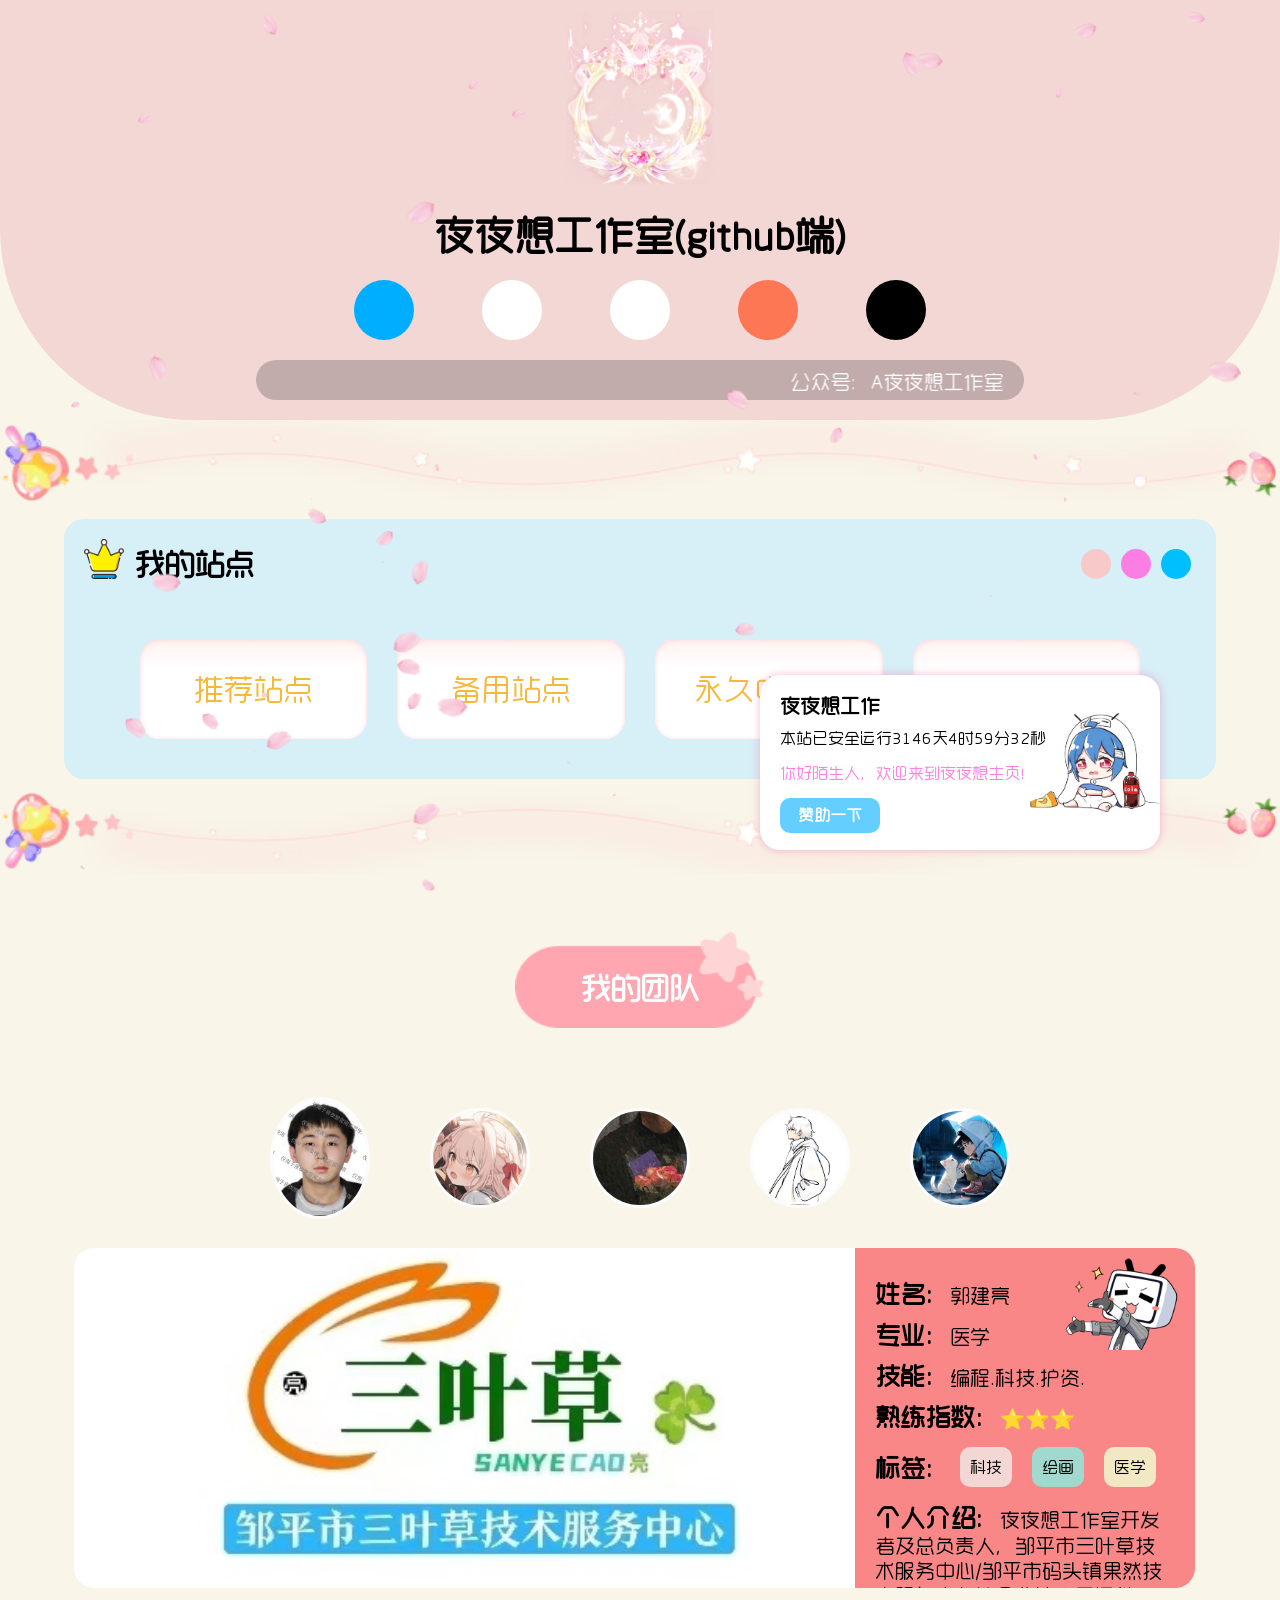
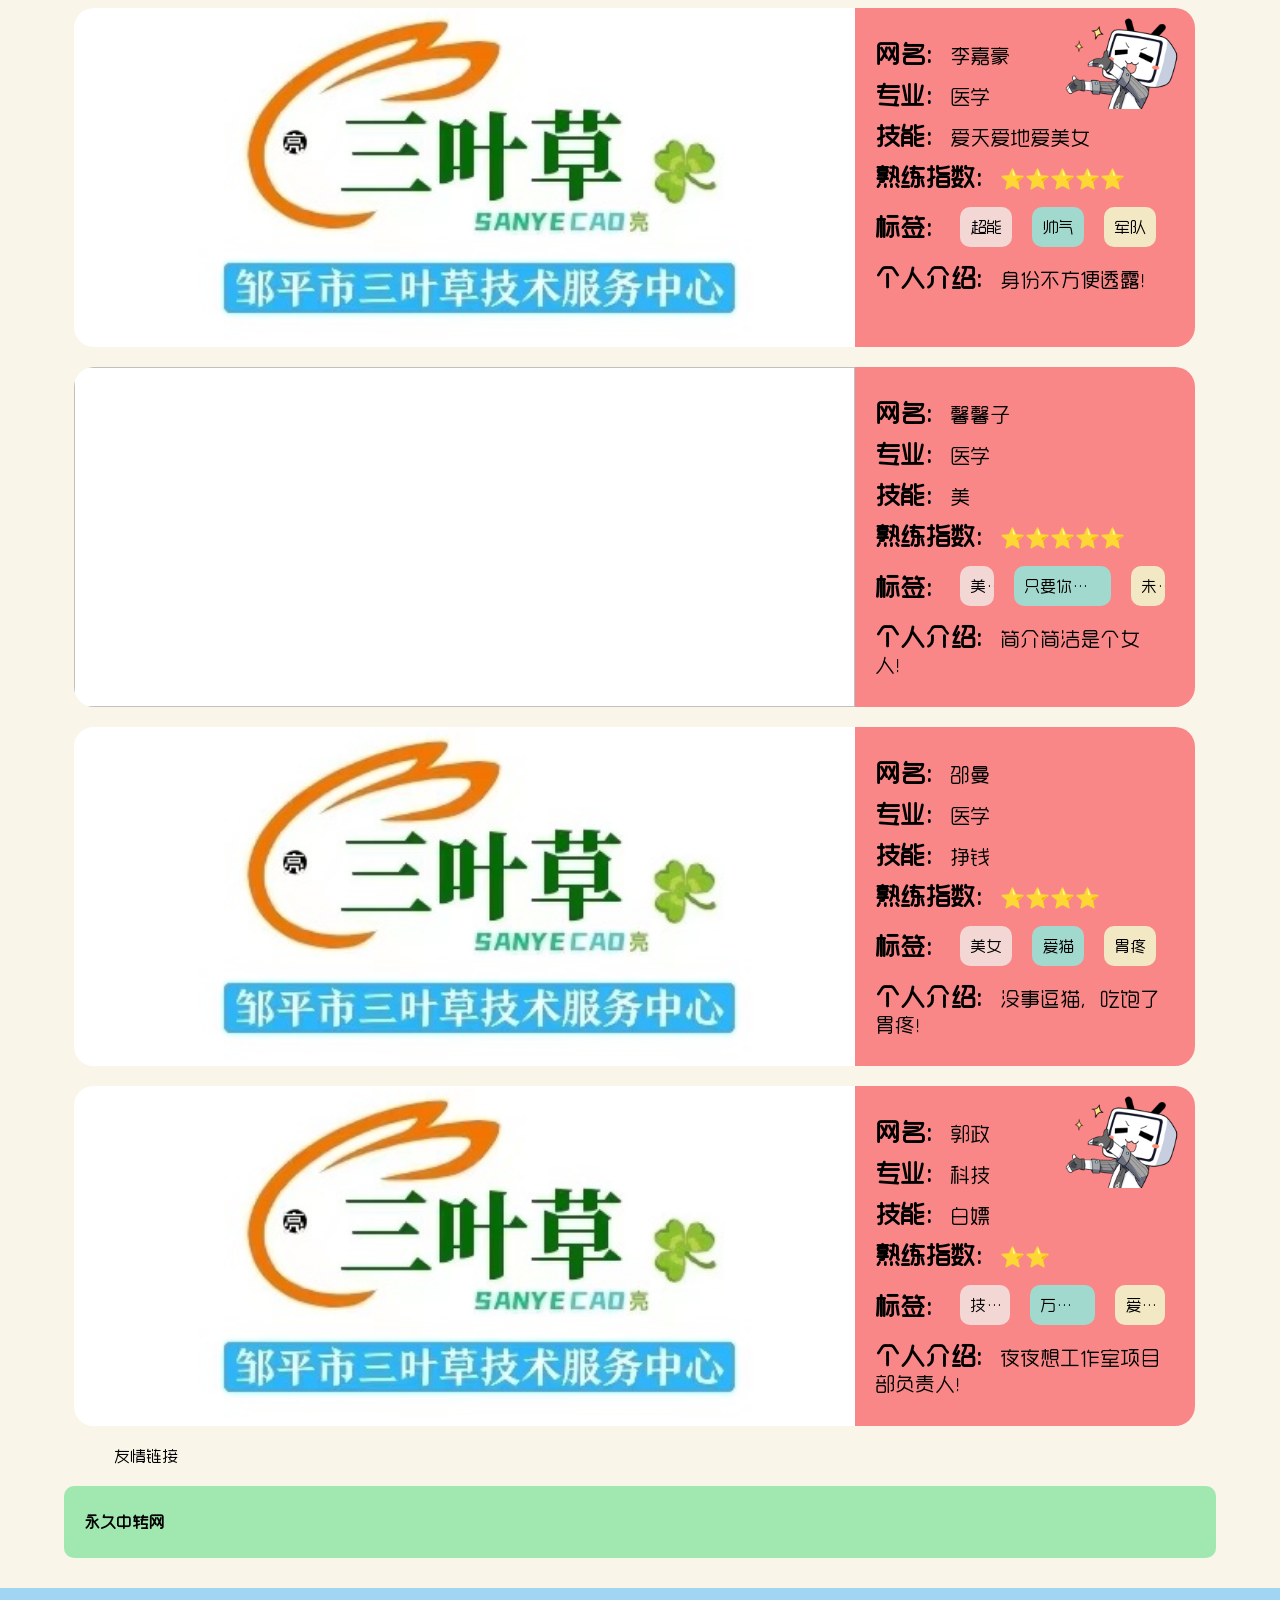
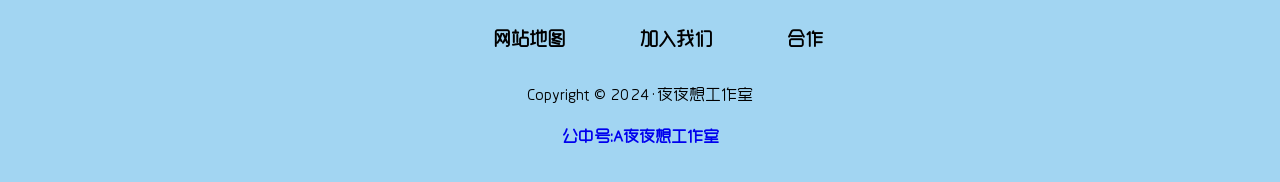
==== index.html @ 1e4384a3 "导航网 夜夜想工作室" ====
<!doctype html>
<html lang="zh-CN">

<head>
    <meta charset="UTF-8">
    <link rel="dns-prefetch" href="/apps.bdimg.com">
    <meta http-equiv="X-UA-Compatible" content="IE=edge,chrome=1">
    <meta name="viewport"
        content="width=device-width, initial-scale=1.0, user-scalable=0, minimum-scale=1.0, maximum-scale=0.0, viewport-fit=cover">
    <meta name="applicable-device" content="pc,mobile">
    <meta http-equiv="Cache-Control" content="no-transform" />
    <meta http-equiv="Cache-Control" content="no-siteapp" />
    <meta name="robots" content="max-image-preview:large">
    <meta name="keywords" content="夜夜想工作室引导页,个人引导页,二次元引导页,夜夜想工作室">
    <meta name="description" content="夜夜想工作室引导页是由夜夜想工作室开发的一款二次元风格的引导页广受年轻人喜欢，支持三端自适应，带赞助功能，带二次元自制悬浮音乐播放器，采用设计配色网站点赞量最高的一个配色方案，一个二次元风格的引导页就此诞生">
    <link rel="canonical" href="https://nav.sihuanyun.cn">
    <link rel="dns-prefetch" href="https:/nav.sihuanyun.cn">
    <link rel="stylesheet" href="css/style.css?ver=1.0.1" type="text/css" media="all">
    <script src="https://at.alicdn.com/t/c/font_4343998_i6hbuh47j.js"></script>
    <script src="js/jquery-3.6.0.min.js"></script>
    <link rel="shortcut icon" href="images/favicon.png">
    <link rel="apple-touch-icon-precomposed" href="images/favicon.png">
    <meta name="msapplication-TileImage" content="images/favicon.png">
    <input type="hidden" id="_w_simile" data-inspect-config="3">
    <meta name="apple-mobile-web-app-title" content="夜夜想工作室个人引导页">
    <title>夜夜想工作室引导页-全新二次元引导页</title>
</head>

<body>
    <!--网站头部-->
    <div class="header">
        <div class="header-main">
            <div class="image">
                <img data-src="images/qqtxk.png">
                <img data-src="https://q.qlogo.cn/headimg_dl?dst_uin=3250961724&spec=640&img_type=jpg">
            </div>
            <div class="name">
                <p>夜夜想工作室(github端)</p>
            </div>
            <div class="lxfs">
                <div class="qq">
                    <a href="https://gjl17754312709-5.m.icoc.bz/col.jsp?id=120">
                        <svg class="icon" aria-hidden="true">
                            <use xlink:href="#icon-qiyeweixin"></use>
                        </svg>
                    </a>
                </div>
                <div class="qyweixin">
                    <a href="https://gjl17754312709-5.m.icoc.bz/col.jsp?id=120">
                        <svg class="icon" aria-hidden="true">
                            <use xlink:href="#icon-qiyeweixin"></use>
                        </svg>
                    </a>
                </div>
                <div class="weibo">
                    <a href="https://gjl17754312709-5.m.icoc.bz/col.jsp?id=120">
                        <svg class="icon" aria-hidden="true">
                            <use xlink:href="#icon-qiyeweixin"></use>
                        </svg>
                    </a>
                </div>
                <div class="kuaishou">
                    <a href="https://gjl17754312709-5.m.icoc.bz/col.jsp?id=120">
                        <svg class="icon" aria-hidden="true">
                            <use xlink:href="#icon-qiyeweixin"></use>
                        </svg>
                    </a>
                </div>
                <div class="douyin">
                    <a href="https://gjl17754312709-5.m.icoc.bz/col.jsp?id=120">
                        <svg class="icon" aria-hidden="true">
                            <use xlink:href="#icon-qiyeweixin"></use>
                        </svg>
                    </a>
                </div>
            </div>
            <div class="pmd">
                <div class="pmdicon">
                    <svg class="icon" id="pmd-icon" aria-hidden="true">
                        <use xlink:href="#icon-qiyeweixin"></use>
                    </svg>
                </div>
                <div class="zimu">
                    <marquee>公众号：A夜夜想工作室</marquee>
                </div>

            </div>
            <div>

            </div>
        </div>
    </div>

    </div>

    <!-- 右下角悬浮卡片 -->
    <div class="xfkp" id="xfxkp">
        <div class="biaoti">夜夜想工作</div>
        <div id="jzsc"></div>
        <div class="text">你好陌生人，欢迎来到夜夜想主页！</div>
        <div class="zanzhu" onclick="skmkq()">
            <p>赞助一下</p>
        </div>
        <div class="xfkpgb" onclick="guanbi()">
            <svg class="icon" aria-hidden="true">
                <use xlink:href="#icon-guanbi"></use>
            </svg>
        </div>
    </div>
    <!-- 右侧菜单栏 -->
    <div class="yccdl">
        <div class="zhiding" id="zhidingan" onclick="zdtop()">
            <svg class="icon" aria-hidden="true">
                <use xlink:href="#icon-zhiding"></use>
            </svg>
        </div>
    </div>
    <!-- 收款码 -->
    <div class="skm-box" id="skmqk">
        <div class="skm">
            <div class="skm-img-p">
                <img data-src="images/qqskm.jpg" alt="">
                <p>QQ收款码</p>
            </div>
            <div class="skm-img-p">
                <img data-src="images/wxskm.jpg" alt="">
                <p>微信收款码</p>
            </div>
            <div class="skm-img-p">
                <img data-src="images/zfbskm.jpg" alt="">
                <p>支付宝收款码</p>
            </div>

            <span onclick="guanbiskm()">
                <svg class="icon" aria-hidden="true">
                    <use xlink:href="#icon-guanbi"></use>
                </svg>
            </span>
        </div>
    </div>

    <div class="title-icon" id="title-icon1">
        <img data-src="images/image-23-1024x76.webp" alt="仙女棒装饰">
    </div>
<!--我的站点-->
    <div class="zhandian-box">
        <div class="title">
            <div class="zd">
                <img data-src="images/0e1514c1-bc0e-424c-8bdf-5c065b2a1e75.png" alt="">
                <h2>我的站点</h2>
            </div>
            <div class="sangedian">
                <span></span>
                <span></span>
                <span></span>
            </div>
        </div>

        <div class="zhandian-list">
            <div class="zhandian">
                <a href="/zd/">推荐站点</a>
            </div>
            <div class="zhandian">
                <a href="/zdby/">备用站点</a>
            </div>
            <div class="zhandian">
                <a href="https://gjl17754312709-3.m.icoc.bz/">永久中转站</a>
            </div>
            
            <div class="zhandian">
                <a href="https://gjl17754312709-5.m.icoc.bz/col.jsp?id=120">客服</a>
            </div>
        </div>

    </div>

    <div class="title-icon">
        <img data-src="images/image-23-1024x76.webp" alt="仙女棒装饰">
    </div>
    <!-- 团队成员 -->
    <div class="tdcy">
        <div class="rwt">
            <img data-src="https://jx3.xoyo.com/zt/2014/11/21/zt/menpai/assets/images/mp-btyz/per.png" alt="">
        </div>

        <div class="tdcybt">
            <h3>我的团队</h3>
        </div>


        <div class="box" data-loaded="false">
            <div class="tab">
                <ul>
                    <li id="txfg" class="tablinks" onclick="openTab(event, 'tab1')">
                        <img data-src="images/cy1.jpg" alt="成员1头像">
                    </li>
                    <li class="tablinks" onclick="openTab(event, 'tab2')">
                        <img data-src="images/cy2.jpg" alt="成员2头像">
                    </li>
                    <li class="tablinks" onclick="openTab(event, 'tab3')">
                        <img data-src="images/cy3.jpg" alt="成员3头像">
                    </li>
                    <li class="tablinks" onclick="openTab(event, 'tab4')">
                        <img data-src="images/cy4.jpg" alt="成员4头像">
                    </li>
                    <li class="tablinks" onclick="openTab(event, 'tab5')">
                        <img data-src="images/cy5.jpg" alt="成员5头像">
                    </li>

                </ul>
            </div>

            <div id="tab1" class="tabcontent"><!--第一个成员信息介绍-->
                <div class="cy-top">
                    <div class="cytp">
                        <img data-src="/images/syc.jpg"
                            alt="">
                    </div>

                    <div class="cyxx">
                        <div class="cyxxbj">
                            <img data-src="images/6709c2da-cd8c-4384-9baf-65c141d04abe.png" alt="">
                        </div>
                        <p><b>姓名：</b>郭建亮</p>
                        <p><b>专业：</b>医学</p>
                        <p><b>技能：</b>编程.科技.护资.</p>
                        <p><b>熟练指数：</b>⭐⭐⭐</p>
                        <div class="biaoqian">
                            <div class="biaoqiantext"><b>标签：</b></div>
                            <div id="bq1" class="biaoqian1">科技</div>
                            <div id="bq2" class="biaoqian1">绘画</div>
                            <div id="bq3" class="biaoqian1">医学</div>
                        </div>
                        <p><b>个人介绍：</b>夜夜想工作室开发者及总负责人，邹平市三叶草技术服务中心/邹平市码头镇果然技术服务中心等企业法人及运维者。</p>
                    </div>

                </div>


            </div>

            <div id="tab2" class="tabcontent"><!--第二个成员信息介绍-->

                <div class="cy-top">
                    <div class="cytp">
                        <img data-src="/images/syc.jpg"
                            alt="">
                    </div>

                    <div class="cyxx">
                        <div class="cyxxbj">
                            <img data-src="images/6709c2da-cd8c-4384-9baf-65c141d04abe.png" alt="">
                        </div>
                        <p><b>网名：</b>李嘉豪</p>
                        <p><b>专业：</b>医学</p>
                        <p><b>技能：</b>爱天爱地爱美女</p>
                        <p><b>熟练指数：</b>⭐⭐⭐⭐⭐</p>
                        <div class="biaoqian">
                            <div class="biaoqiantext"><b>标签：</b></div>
                            <div id="bq1" class="biaoqian1">超能</div>
                            <div id="bq2" class="biaoqian1">帅气</div>
                            <div id="bq3" class="biaoqian1">军队</div>
                        </div>
                        <p><b>个人介绍：</b>身份不方便透露！</p>
                    </div>

                </div>

            </div>

            <div id="tab3" class="tabcontent"><!--第三个成员信息介绍-->

                <div class="cy-top">
                    <div class="cytp">
                        <img data-src="/images/syc.jpg"
                            alt="">
                    </div>

                    <div class="cyxx">
                        <div class="cyxxbj">
                            <img data-src="images/6709c2da-cd8c-4384-9baf-65c141d04abe.png" alt="">
                        </div>
                        <p><b>网名：</b>馨馨子</p>
                        <p><b>专业：</b>医学</p>
                        <p><b>技能：</b>美</p>
                        <p><b>熟练指数：</b>⭐⭐⭐⭐⭐</p>
                        <div class="biaoqian">
                            <div class="biaoqiantext"><b>标签：</b></div>
                            <div id="bq1" class="biaoqian1">美女</div>
                            <div id="bq2" class="biaoqian1">只要你不急他比你还不急</div>
                            <div id="bq3" class="biaoqian1">未知</div>
                        </div>
                        <p><b>个人介绍：</b>简介简洁是个女人！</p>
                    </div>

                </div>

            </div>

            <div id="tab4" class="tabcontent"><!--第四个成员信息介绍-->

                <div class="cy-top">
                    <div class="cytp">
                        <img data-src="/images/syc.jpg"
                            alt="">
                    </div>

                    <div class="cyxx">
                        <div class="cyxxbj">
                            <img data-src="images/6709c2da-cd8c-4384-9baf-65c141d04abe.png" alt="">
                        </div>
                        <p><b>网名：</b>邵曼</p>
                        <p><b>专业：</b>医学</p>
                        <p><b>技能：</b>挣钱</p>
                        <p><b>熟练指数：</b>⭐⭐⭐⭐</p>
                        <div class="biaoqian">
                            <div class="biaoqiantext"><b>标签：</b></div>
                            <div id="bq1" class="biaoqian1">美女</div>
                            <div id="bq2" class="biaoqian1">爱猫</div>
                            <div id="bq3" class="biaoqian1">胃疼</div>
                        </div>
                        <p><b>个人介绍：</b>没事逗猫，吃饱了胃疼！</p>
                    </div>

                </div>

            </div>

            <div id="tab5" class="tabcontent"><!--第五个成员信息介绍-->

                <div class="cy-top">
                    <div class="cytp">
                        <img data-src="/images/syc.jpg"
                            alt="">
                    </div>

                    <div class="cyxx">
                        <div class="cyxxbj">
                            <img data-src="images/6709c2da-cd8c-4384-9baf-65c141d04abe.png" alt="">
                        </div>
                        <p><b>网名：</b>郭政</p>
                        <p><b>专业：</b>科技</p>
                        <p><b>技能：</b>白嫖</p>
                        <p><b>熟练指数：</b>⭐⭐</p>
                        <div class="biaoqian">
                            <div class="biaoqiantext"><b>标签：</b></div>
                            <div id="bq1" class="biaoqian1">技术</div>
                            <div id="bq2" class="biaoqian1">万能人</div>
                            <div id="bq3" class="biaoqian1">爱笑</div>
                        </div>
                        <p><b>个人介绍：</b>夜夜想工作室项目部负责人！</p>
                    </div>

                </div>

            </div>

        </div>

    </div>
<!--友情链接-->
    <div class="yqljtitle">
        <svg class="icon" aria-hidden="true">
            <use xlink:href="#icon-lianjie1"></use>
        </svg>
        <p>友情链接</p>
    </div>
    <div class="yqlj">
        <a href="https://gjl17754312709-3.m.icoc.bz/">永久中转网</a>
       
    </div>
<!--网站底部-->
    <div class="footer">

        <div class="dbbq">
            <a href="https://gjl17754312709-5.m.icoc.bz/col.jsp?id=104">
                <svg class="icon" aria-hidden="true">
                    <use xlink:href="#icon-heduidizhi"></use>
                </svg>
                网站地图</a>
            <a href="https://gjl17754312709-5.m.icoc.bz/col.jsp?id=120">
                <svg class="icon" aria-hidden="true">
                    <use xlink:href="#icon-yaoqingjiaru"></use>
                </svg>
                加入我们</a>
            <a href="https://gjl17754312709-5.m.icoc.bz/col.jsp?id=120">
                <svg class="icon" aria-hidden="true">
                    <use xlink:href="#icon-guanggao"></use>
                </svg>
                合作</a>
        </div>

        <div class="bqbaxx">
          
            <p>Copyright © 2024·夜夜想工作室</p>
            <p><a href="#"><b>公中号:A夜夜想工作室</a></p>
            
        </div>
    </div>
    <script src="js/lanjiazai.js"></script>
    <script src="js/index.js"></script>
    <script src="js/yhpl.js"></script>
    
    <!--百度统计js-->
    

</body>

</html>
---- css/style.css ----
* {
    padding: 0;
    margin: 0;
    font-size: 16px;
    box-sizing: border-box;
    -webkit-tap-highlight-color: transparent;
    text-decoration: none;
    list-style: none;
}

.icon {
    width: 1em;
    height: 1em;
    vertical-align: -0.15em;
    fill: currentColor;
    overflow: hidden;
}

@font-face {
    font-family: "mjfont1";
    src: url("../fonts/mjfont1.woff2");
}

/* 隐藏滚动条 */
::-webkit-scrollbar {
    width: 0;
    height: 0;
}

body {
    font-family: "mjfont1";
    background-color: #f9f5e9;
    /* 普通指针样式*/
    cursor: url(../fonts/Arrow.cur), default;
}

a:hover {
    /** 链接指针样式**/
    cursor: url(../fonts/Link\ Select.cur), pointer;
}

p:hover {
    cursor: url(../fonts/Text.cur), text;
}


.header {
    padding-top: 10px;
    padding-bottom: 10px;
    background-color: #F2D7D5;
    border-radius: 0 0 15vw 15vw;
}

.image {
    width: 120px;
    height: 200px;
    margin: auto;
    display: flex;
    justify-content: center;
    align-items: center;
}

.image img:nth-child(1) {
    width: 200px;
    height: 200px;
    position: absolute;
    z-index: 3;
}

.image img:nth-child(2) {
    width: 110px;
    height: 110px;
    border-radius: 50%;
    position: absolute;
    z-index: 2;
}

.name p {
    text-align: center;
    font-size: 40px;
    font-weight: bold;
    transition: font-size 1s linear 0s;
}

.lxfs {
    margin: 20px auto;
    width: 50%;
    height: 60px;
    display: flex;
    justify-content: space-around;
    align-items: center;
    transition: width 1s linear 0s;
}

.lxfs svg {
    width: 60px;
    height: 60px;
}

.qq {
    height: 60px;
    border-radius: 50%;
    background-color: rgb(0, 174, 255);
}

.qyweixin {
    height: 60px;
    border-radius: 50%;
    background-color: rgb(255, 255, 255);
}

.weibo {
    height: 60px;
    border-radius: 50%;
    background-color: rgb(255, 255, 255);
}

.kuaishou {
    height: 60px;
    border-radius: 50%;
    background-color: rgb(253, 119, 85);
}

.douyin {
    height: 60px;
    border-radius: 50%;
    background-color: rgb(0, 0, 0);
}


.pmd {
    display: flex;
    color: white;
    margin: 10px auto;
    width: 60%;
    height: 40px;
    align-items: center;
    border-radius: 20px;
    padding: 0 10px;
    background-color: rgb(0, 0, 0, 0.2);
}

.pmdicon {
    display: flex;
    align-items: center;
    width: 30px;
    height: 30px;
}

.zimu {
    flex: 1;
    height: 40px;
    line-height: 40px;
}

#pmd-icon {
    width: 30px;
    height: 30px;
    position: absolute;
    z-index: 3;
}

marquee {
    height: 40px;
    font-size: 20px;
    line-height: 43px;
}

/* 左下角悬浮音乐卡片 */
.xfyykp {
    width: 280px;
    height: 140px;
    position: fixed;
    left: -300px;
    bottom: 80px;
    z-index: 999;
    border-radius: 0 20px 20px 0;
    background: url(../images/bg-cat-main.png) no-repeat top;
    background-size: 100% auto;
    padding-top: 30px;
    transition: left 1s linear 0s;
}

.bfq {
    width: 100%;
    height: 140px;
    background-image: linear-gradient(180deg, #FFF2EF 0%, #FFFFFF 50%);
    box-shadow: rgb(255, 209, 216) 0px 1px 4px 0px inset;
    display: flex;
    padding-top: 10px;
}

.yykjtop{
    display: flex;
}

.gqxx{
    width: 210px;
    height: 60px;
    padding: 0 5px;
}

.yyfm {
    width: 50px;
    height: 50px;
    flex-shrink: 0;/*防止被压缩*/
}

.yyfm img {
    width: 100%;
    height: 100%;
    border-radius: 20px;
    border: 3px solid #FFD1D8;
}

.yykj {
    width: 280px;
    padding: 0 10px;
}

.yykj h2 {
    color: #ffa9b8;
    text-align: center;
    font-weight: bold;
    padding-top: 10px;
    height: 40px;
    white-space: nowrap;
    overflow: hidden;
    text-overflow: ellipsis;
}

#yyzuozhe {
    white-space: nowrap;
    overflow: hidden;
    text-overflow: ellipsis;
    color: #78c1ff;
    font-weight: bold;
    text-align: center;
    margin-bottom: 5px;
    font-size: 13px;
}

.xys:active {
    position: relative;
    left: 5px;
}

.bfzt:active {
    position: relative;
    left: 5px;
}

.kjy:active {
    position: relative;
    left: 5px;
}

.jindutiao {
    height: auto;
}

#progressBar {
    width: 100%;
    height: 10px;
    border-radius: 20px;
    background-color: #ccc;
    position: relative;
    overflow: hidden;
}

#progressBar .progress {
    height: 100%;
    border-radius: 20px;
    background-color: #ffa9b8;
    position: absolute;
    top: 0;
    left: 0;
}

.yyshijian {
    display: flex;
    justify-content: space-between;
    margin: 5px 0;
}

.bfqan {
    display: flex;
    justify-content: space-around;
}

.bfqan div svg {
    width: 100%;
    height: 100%;
    background-color: #fff;
}

.bfqan div {
    width: 20px;
    height: 20px;
    overflow: hidden;
}

#yousheng {
    display: block;
}

.zkan {
    width: 30px;
    height: 140px;
    line-height: 160px;
    background-color: #FFD1D8;
    position: absolute;
    border-radius: 0 15px 15px 0;
    right: -30px;
    top: 30px;
}

.zkan svg {
    width: 30px;
    height: 30px;
    transform: scaleX(1);
    transition: transform 0.5s linear 0s;
}

/* 悬浮卡片 */
.xfkp {
    position: fixed;
    right: 120px;
    bottom: 50px;
    box-sizing: border-box;
    padding: 18px 10px 22px 20px;
    width: 400px;
    height: 175px;
    border-radius: 20px;
    background-color: #ffffff;
    background-position: right 50%;
    background-repeat: no-repeat;
    background-size: 130px;
    box-shadow: 0px 0px 8px rgba(236, 59, 136, 0.35);
    background-image: url("../images/loginee.png");
    transition: right 1s linear 0s;
    z-index: 3;
    animation: myfirst 3s;
    -webkit-animation: jinru 3s;
}

@keyframes jinru {
    0% {
        right: -500px;
    }

    100% {
        right: 120px;
    }
}

.biaoti {
    margin-bottom: 10px;
    color: rgb(0, 0, 0);
    font-weight: bold;
    font-size: 20px;
}

.text {
    margin: 15px 0;
    color: rgb(255, 127, 227);
}

.zanzhu {
    width: 100px;
    height: 35px;
    text-align: center;
    line-height: 35px;
    border-radius: 10px;
    background-color: #63ceff;
}

.zanzhu p {
    color: #ffffff;
    font-weight: bold;
    display: block;
    width: 100px;
    height: 35px;
    cursor: pointer;
}

.zanzhu p:hover {
    cursor: url(../fonts/Link\ Select.cur), pointer;
}

.zanzhu a:hover {
    color: rgb(247, 54, 86);
}

.xfkpgb {
    width: 30px;
    height: 30px;
    position: absolute;
    top: 10px;
    right: 10px;
    cursor: pointer;
}

.xfkpgb svg {
    width: 30px;
    height: 30px;
    transform: rotate(0deg);
    transition: transform 0.5s linear 0s;
}

.xfkpgb svg:hover {
    transform: rotate(-720deg);
}

/* 右侧菜单栏 */
.yccdl {
    width: 50px;
    height: 300px;
    position: fixed;
    right: 10px;
    bottom: 200px;
    z-index: 999;
}

.zhiding {
    display: none;
    width: 50px;
    height: 50px;
    position: absolute;
    bottom: 0;
    animation: zhidingdh 2s;
}

.zhiding svg {
    width: 100%;
    height: 100%;
}

@keyframes zhidingdh {
    0% {
        bottom: -50px;
        opacity: 0;
    }

    100% {
        bottom: 0;
        opacity: 1;
    }

}

/* 收款码 */
.skm-box {
    display: none;
    position: fixed;
    z-index: 3;
    right: 150px;
    bottom: 300px;
    width: 475px;
    height: 175px;
    padding-top: 38px;
    background: url(../images/bg-cat-main.png) no-repeat top;
    background-size: 100% auto;
    transition: right 2s linear 0s;
    animation: skmdh 2s;
}

@keyframes skmdh {
    0% {
        right: -500px;
        opacity: 0;
    }

    100% {
        right: 150px;
        opacity: 1;
    }
}

.skm {
    width: 475px;
    height: 190px;
    display: flex;
    padding: 10px;
    border: 1px solid #FFB5C3;
    border-radius: 8px;
    background-color: #ffffff;
    box-shadow: inset 0 5px 25px 0 #FFD1D8;
}

.skm-img-p {
    width: 400px;
    height: 175px;
    cursor: default;
}

.skm-img-p img {
    width: 150px;
    height: 150px;
}

.skm-img-p p {
    text-align: center;
    font-weight: bold;
}

.skm svg {
    position: absolute;
    top: 20px;
    right: -20px;
    width: 30px;
    height: 30px;
    cursor: pointer;
    transition: transform 0.5s linear 0s;
}

.skm svg:hover {
    transform: rotate(-720deg);
}

.main-top {
    padding: 10px;
    margin: auto;
    position: relative;
    top: -40px;
    width: 80%;
    display: flex;
    justify-content: space-around;
    flex-wrap: wrap;
    align-items: center;
    background-color: #63ceff;
}

.kapian {
    padding: 10px;
    width: 25%;
    height: 100px;
    text-align: center;
    line-height: 100px;
    background-color: #FFB5C3;
}

.title {
    height: 50px;
    display: flex;
    justify-content: space-between;
    align-items: center;
}

.zd {
    display: flex;
    align-items: center;
}

.zd img {
    width: 40px;
    padding-bottom: 10px;
}

.title h2 {
    padding: 0 10px;
    font-weight: bold;
    font-size: 30px;
}

.title-icon img {
    width: 100%;

}

#title-icon1 img {
    transform: rotateX(180deg);
}

.sangedian {
    display: flex;
}

.sangedian span {
    display: block;
    border-radius: 50%;
    margin: 0 5px;
    width: 30px;
    height: 30px;
}

.sangedian span:nth-child(1) {
    background-color: #F7CAC9;
}

.sangedian span:nth-child(2) {
    background-color: #fa7ee3;
}

.sangedian span:nth-child(3) {
    background-color: #00BFFF;
}

.zhandian-box {
    margin: auto;
    padding: 20px;
    border-radius: 20px;
    width: 90%;
    background-color: rgba(204, 238, 252, 0.733);
}

.zhandian-list {
    margin: 20px auto;
    margin-top: 50px;
    width: 90%;
    display: grid;
    grid-template-columns: repeat(auto-fill, minmax(200px, 1fr));
    gap: 30px;
    overflow: hidden;
}

.zhandian {
    height: 100px;
}

.zhandian a {
    color: #f6b93b;
    font-size: 30px;
    border-radius: 20px;
    display: block;
    text-align: center;
    line-height: 100px;
    height: 100px;
    background-color: #ffffff70;
    background-image: linear-gradient(180deg, #FFF2EF 0%, #FFFFFF 30%);
    box-shadow: inset 0 1px 4px 0 #FFD1D8;
    padding: 0 10px;
    white-space: nowrap;
    overflow: hidden;
    text-overflow: ellipsis;
    text-align: center;
}

.zhandian a:hover {
    background-image: linear-gradient(180deg, #FFF2EF 0%, #fbc2eb 30%);
    box-shadow: inset 0 1px 4px 0 #fff;
    color: #fff;
}

/* 团队成员 */
.tdcy {
    position: relative;
}

.rwt {
    width: 100%;
    position: absolute;
    top: -110px;
    z-index: -1;
    opacity: 0.5;
    overflow: hidden;
}

.rwt img {
    height: 500px;
    width: auto;
}

.tdcybt {
    margin: 50px auto;
    width: 250px;
    text-align: center;
    background: url(../images/bg-category.png) no-repeat top;
    background-size: 100% 100%;
}

.tdcybt h3 {
    height: 100px;
    line-height: 120px;
    font-size: 30px;
    font-weight: bold;
    color: #ffffff;
}

.tab {
    width: 90%;
    margin: auto;
}

.tab ul {
    width: 100%;
    height: 100px;
    padding: 80px 0;
    display: flex;
    justify-content: center;
    align-items: center;
}

.tab ul li {
    margin: 0 30px;
    border-radius: 50%;
    width: 100px;
    height: auto;
    display: flex;
    position: relative;
}

.tab ul li.active {
    justify-content: center;
    align-items: center;
    border: 5px solid #fff;
    animation: myfirst 1s;
    -webkit-animation: ani 2s linear infinite;
}

@keyframes ani {
    0% {
        box-shadow: 0 0 0px #FFC0CB
    }

    25% {
        box-shadow: 0 0 20px #FFC0CB
    }

    50% {
        box-shadow: 0 0 30px #00FFFF
    }

    75% {
        box-shadow: 0 0 40px #7FFF7F
    }

    100% {
        box-shadow: 0 0 0px #ff8329
    }
}

.tablinks img {
    width: 100%;
    height: 100%;
    border-radius: 50%;
    border: 3px solid #fcfcfc;
}

.tabcontent {
    overflow: hidden;
}

.tabcontent {
    margin: auto;
    padding: 10px;
    width: 90%;
    border-radius: 10px;
}

.cy-top {
    display: flex;
}

.cytp {
    width: 69%;
    height: auto;
    border-radius: 20px 0 0 20px;
    overflow: hidden;
    aspect-ratio: 16/ 1;
    background-color: #ffffff;
}

.cytp img {
    width: 100%;
    height: 100%;
    object-fit: cover;
}

.cyxx {
    overflow: hidden;
    width: 30%;
    padding: 20px;
    aspect-ratio: 1 / 1;
    background-color: #f98787;
    border-radius: 0 20px 20px 0;
    position: relative;
    overflow-y: scroll;
    overflow-x: hidden;
}

.cyxxbj {
    height: 30%;
    position: absolute;
    top: 0;
    right: 0;
}

.cyxxbj img {
    width: 100%;
    height: 100%;
}

.cyxx p,
.cyxx p b {
    font-size: 20px;
    margin: 10px 0;
}

.cyxx p b {
    font-size: 25px;
}

.cyxx span {
    padding: 5px;
    text-align: center;
    background-color: #00BFFF;
}

.biaoqiantext b {
    font-size: 25px;
    margin: 10px 0;
}

.biaoqian {
    display: flex;
    height: 50px;
    align-items: center;
}

.biaoqiantext {
    white-space: nowrap;
}

.biaoqian1 {
    font-size: 16px;
    margin: 0 10px;
    padding: 10px;
    border-radius: 10px;
}

#bq1 {
    background-color: #F2D7D5;
}

#bq2 {
    background-color: #A2D9CE;
}

#bq3 {
    background-color: #F2E8C4;
}

.yqlj {
    margin: auto;
    margin-bottom: 30px;
    width: 90%;
    background-color: #A0E8AF;
    padding: 20px;
    border-radius: 10px;
}

.yqljtitle {
    margin: auto;
    margin-bottom: 10px;
    width: 90%;
    display: flex;
}

.yqljtitle p {
    margin: 0 10px;
    height: 40px;
    line-height: 40px;
}

.yqljtitle svg {
    width: 40px;
    height: 40px;
}

.yqlj a {
    color: #000;
    font-weight: bold;
    margin-right: 10px;
    line-height: 2;
}

.yqlj a:hover {
    color: #FF69B4;
}

.footer {
    padding: 20px;
    background-color: #A2D5F2
}

.footer p {
    margin: 10px 0;
}

.dbbq {
    display: flex;
    justify-content: center;
}

.dbbq a {
    font-size: 18px;
    font-weight: bold;
    padding: 0 10px;
    text-align: center;
    color: #000;
    margin: 0 10px;
    display: block;
    height: 60px;
    line-height: 60px;
}

.dbbq a:hover {
    color: #fff;
}

.dbbq a svg {
    width: 30px;
    height: 30px;
    vertical-align: middle
}

.bqbaxx p {
    text-align: center;
    line-height: 2;
}







@media screen and (max-width: 1500px) {
    .biaoqian1 {
        white-space: nowrap;
        overflow: hidden;
        text-overflow: ellipsis;
        text-align: center;
    }
}

@media screen and (max-width: 1200px) {
    .cytp {
        width: 50%;
    }

    .cyxx {
        width: 49%;
    }
}

@media screen and (max-width: 860px) {
    .zhandian-list {
        grid-template-columns: repeat(auto-fill, minmax(150px, 1fr));
    }

    .zhandian a {
        font-size: 20px;
    }
}

@media screen and (max-width: 431px) {
    .zhandian-list {
        grid-template-columns: repeat(auto-fill, minmax(100px, 1fr));
    }
}

@media screen and (max-width: 700px) {

    .lxfs {
        margin: 10px auto;
        width: 90%;
        height: 50px;
        transition: width 1s linear 0s;
    }

    .lxfs svg {
        width: 40px;
        height: 40px;
    }

    .qq,
    .qyweixin,
    .weibo,
    .kuaishou,
    .douyin {
        height: 40px;
    }

    .name p {
        font-size: 20px;
        transition: font-size 1s linear 0s;
    }

    .pmd {
        width: 70%;
        height: 30px;
    }

    .pmdicon {
        width: 25px;
        height: 25px;
    }

    .zimu {
        height: 30px;
        line-height: 30px;
    }

    #pmd-icon {
        width: 20px;
        height: 20px;
    }

    marquee {
        height: 30px;
        line-height: 30px;
    }

    .kapian {
        width: 50%;
    }

    .title h2 {
        font-size: 20px;
    }

    .sangedian span {
        width: 20px;
        height: 20px;
    }

    .zhandian-box {
        padding: 10px;
    }

    .zd img {
        padding-bottom: 15px;
    }

    .cy-top {
        display: block;
    }

    .cytp {
        width: 100%;
        height: 150px;
        border-radius: 20px 20px 0 0;
    }

    .cyxx {
        width: 100%;
        border-radius: 0 0 20px 20px;
    }

    .tab ul li {
        margin: 0 10px;
    }

    .tab ul {
        padding: 20px 0;
    }

    .tdcybt h3 {
        font-size: 20px;
        height: 70px;
        line-height: 90px;
    }

    .tdcybt {
        width: 190px;
        margin: 30px auto;
    }

}

@media screen and (max-width: 480px) {
    .dbbq a {
        font-size: 15px;
        padding: 0;
        margin: 0 2px;
        white-space: nowrap;
    }
}

@media screen and (max-width: 900px) {
    .xfkp {
        display: none;
        right: -500px;
        transition: right 1s linear 0s;
    }

    .skm-box {
        right: -500px;
        transition: right 2s linear 0s;
    }

    .yccdl {
        bottom: 50px;
    }
}
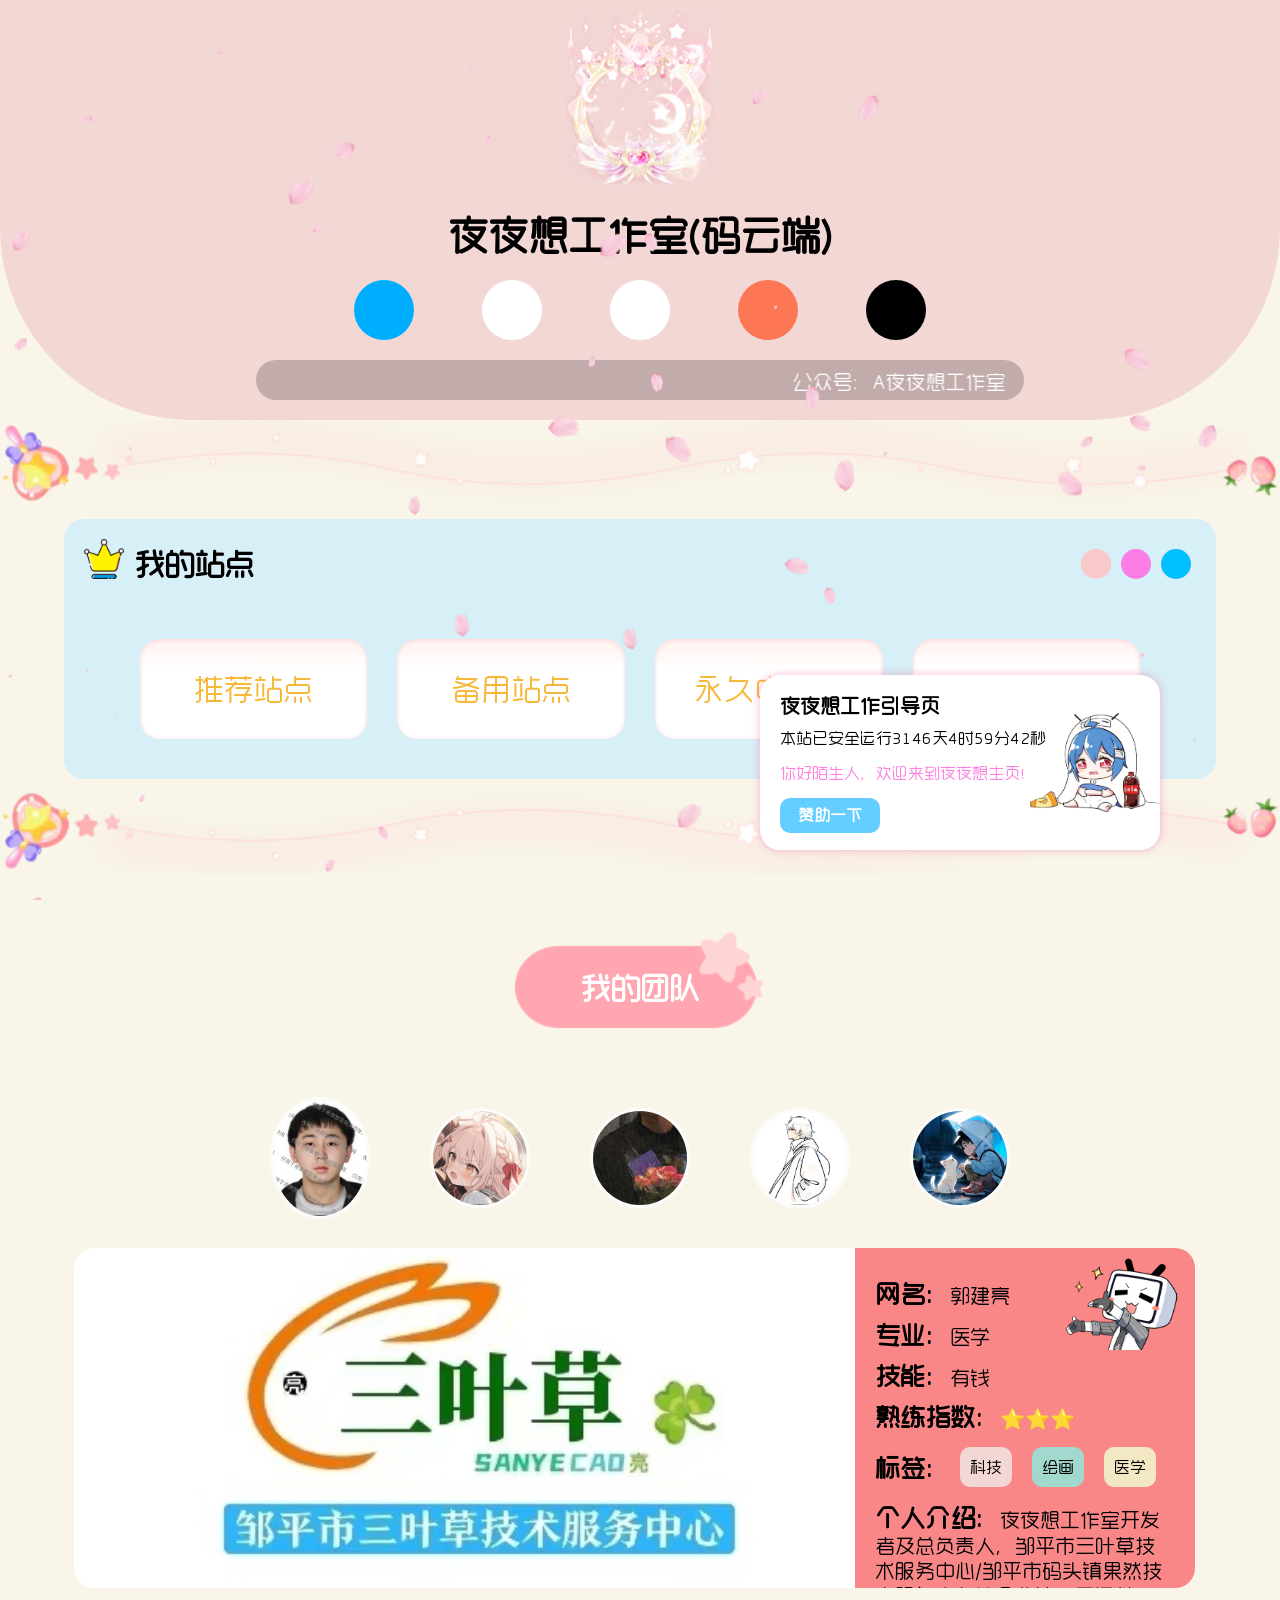
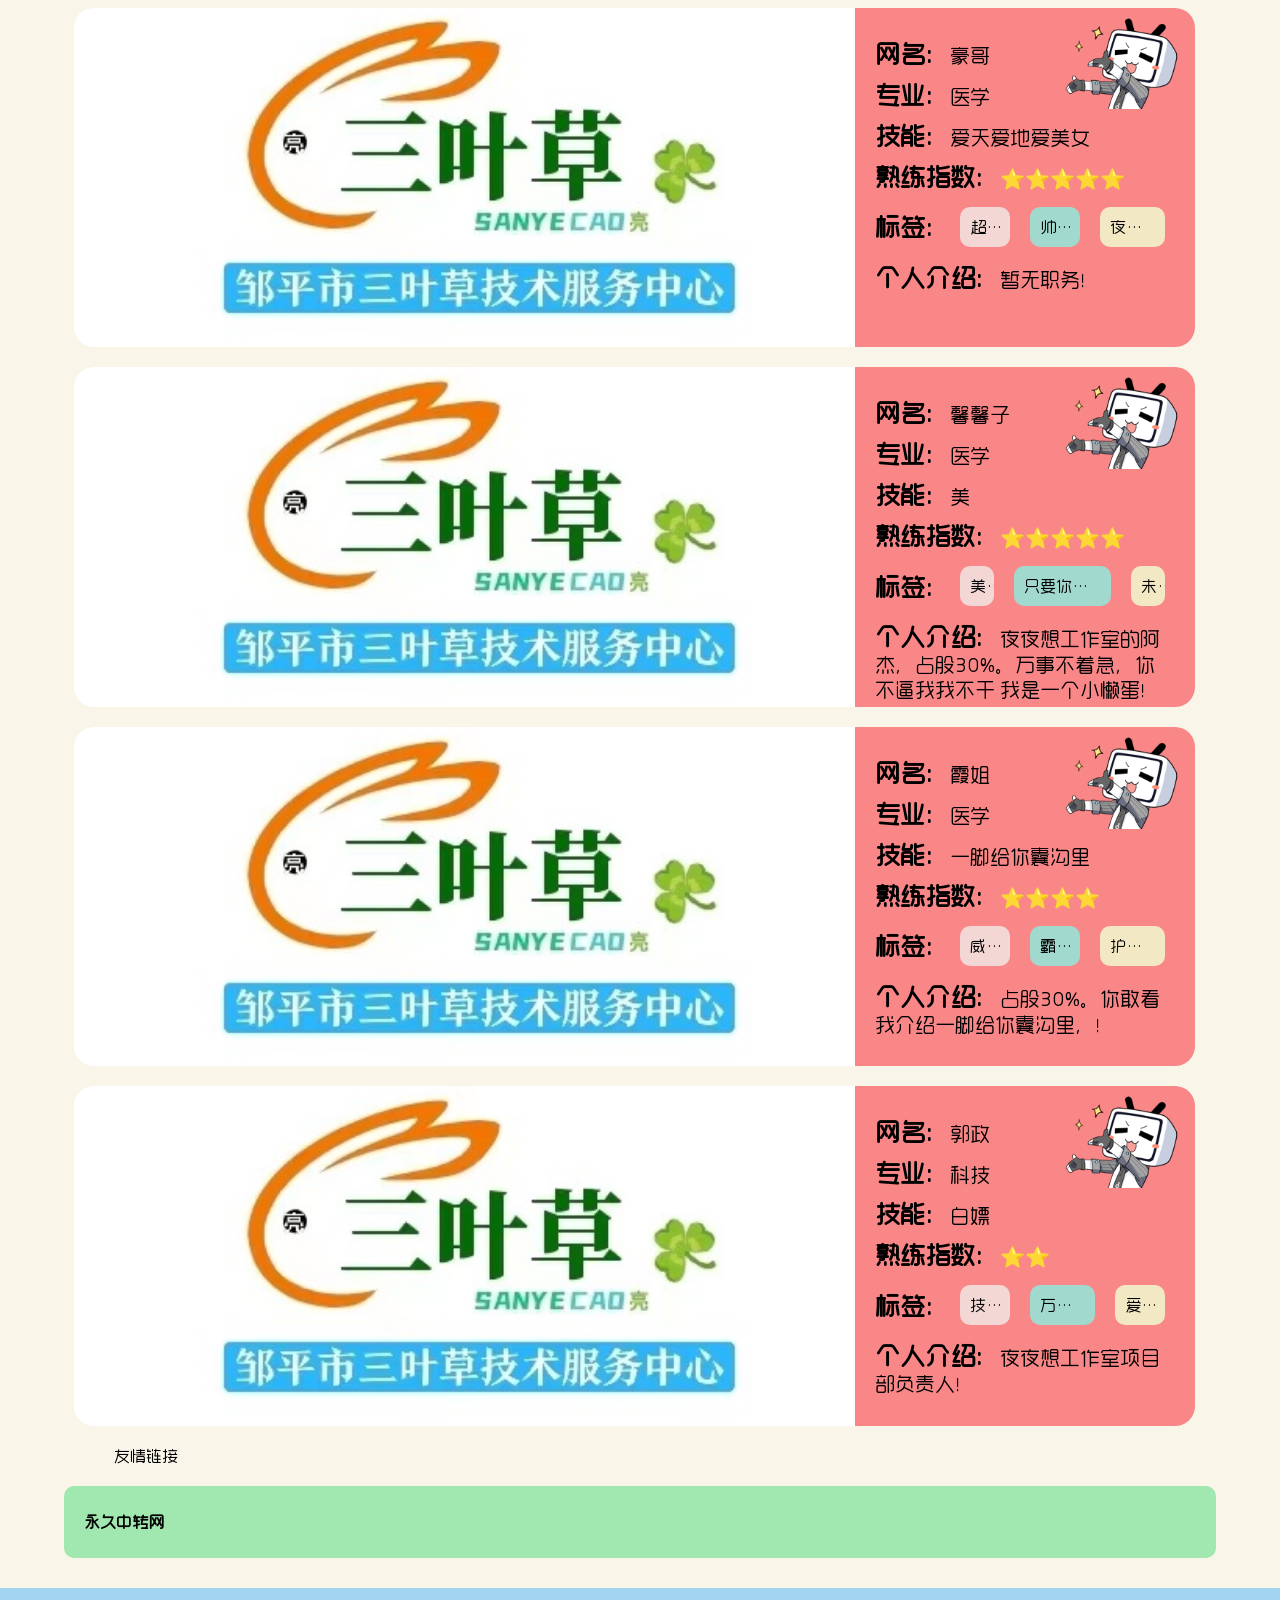
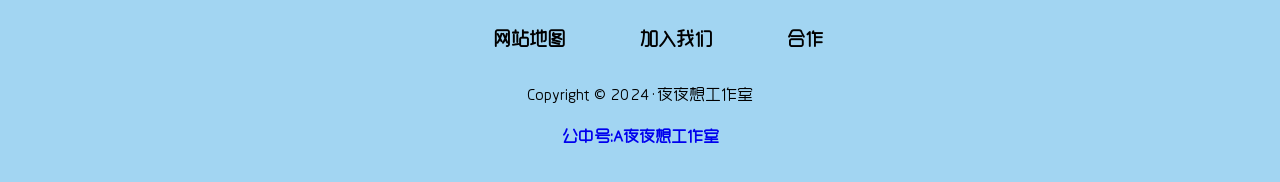
==== commit b8971907: "导航网 导航网" ====
--- a/index.html
+++ b/index.html
@@ -35,7 +35,7 @@
                 <img data-src="https://q.qlogo.cn/headimg_dl?dst_uin=3250961724&spec=640&img_type=jpg">
             </div>
             <div class="name">
-                <p>夜夜想工作室(github端)</p>
+                <p>夜夜想工作室(码云端)</p>
             </div>
             <div class="lxfs">
                 <div class="qq">
@@ -95,7 +95,7 @@
 
     <!-- 右下角悬浮卡片 -->
     <div class="xfkp" id="xfxkp">
-        <div class="biaoti">夜夜想工作</div>
+        <div class="biaoti">夜夜想工作引导页</div>
         <div id="jzsc"></div>
         <div class="text">你好陌生人，欢迎来到夜夜想主页！</div>
         <div class="zanzhu" onclick="skmkq()">
@@ -158,17 +158,17 @@
 
         <div class="zhandian-list">
             <div class="zhandian">
-                <a href="/zd/">推荐站点</a>
+                <a href="http://gw.315221.xyz:6011/zd/">推荐站点</a>
             </div>
             <div class="zhandian">
-                <a href="/zdby/">备用站点</a>
+                <a href="http://4m86223o41.oicp.vip:6011/zdby/">备用站点</a>
             </div>
             <div class="zhandian">
                 <a href="https://gjl17754312709-3.m.icoc.bz/">永久中转站</a>
             </div>
             
             <div class="zhandian">
-                <a href="https://gjl17754312709-5.m.icoc.bz/col.jsp?id=120">客服</a>
+                <a href="https://yyxgzs.gitee.io/yyxkf/">微信客服</a>
             </div>
         </div>
 
@@ -221,9 +221,9 @@
                         <div class="cyxxbj">
                             <img data-src="images/6709c2da-cd8c-4384-9baf-65c141d04abe.png" alt="">
                         </div>
-                        <p><b>姓名：</b>郭建亮</p>
+                        <p><b>网名：</b>郭建亮</p>
                         <p><b>专业：</b>医学</p>
-                        <p><b>技能：</b>编程.科技.护资.</p>
+                        <p><b>技能：</b>有钱</p>
                         <p><b>熟练指数：</b>⭐⭐⭐</p>
                         <div class="biaoqian">
                             <div class="biaoqiantext"><b>标签：</b></div>
@@ -251,7 +251,7 @@
                         <div class="cyxxbj">
                             <img data-src="images/6709c2da-cd8c-4384-9baf-65c141d04abe.png" alt="">
                         </div>
-                        <p><b>网名：</b>李嘉豪</p>
+                        <p><b>网名：</b>豪哥</p>
                         <p><b>专业：</b>医学</p>
                         <p><b>技能：</b>爱天爱地爱美女</p>
                         <p><b>熟练指数：</b>⭐⭐⭐⭐⭐</p>
@@ -259,9 +259,9 @@
                             <div class="biaoqiantext"><b>标签：</b></div>
                             <div id="bq1" class="biaoqian1">超能</div>
                             <div id="bq2" class="biaoqian1">帅气</div>
-                            <div id="bq3" class="biaoqian1">军队</div>
-                        </div>
-                        <p><b>个人介绍：</b>身份不方便透露！</p>
+                            <div id="bq3" class="biaoqian1">夜夜想</div>
+                        </div>
+                        <p><b>个人介绍：</b>暂无职务！</p>
                     </div>
 
                 </div>
@@ -290,7 +290,7 @@
                             <div id="bq2" class="biaoqian1">只要你不急他比你还不急</div>
                             <div id="bq3" class="biaoqian1">未知</div>
                         </div>
-                        <p><b>个人介绍：</b>简介简洁是个女人！</p>
+                        <p><b>个人介绍：</b>夜夜想工作室的阿杰，占股30%。万事不着急，你不逼我我不干 我是一个小懒蛋！</p>
                     </div>
 
                 </div>
@@ -309,17 +309,17 @@
                         <div class="cyxxbj">
                             <img data-src="images/6709c2da-cd8c-4384-9baf-65c141d04abe.png" alt="">
                         </div>
-                        <p><b>网名：</b>邵曼</p>
+                        <p><b>网名：</b>霞姐</p>
                         <p><b>专业：</b>医学</p>
-                        <p><b>技能：</b>挣钱</p>
+                        <p><b>技能：</b>一脚给你囊沟里</p>
                         <p><b>熟练指数：</b>⭐⭐⭐⭐</p>
                         <div class="biaoqian">
                             <div class="biaoqiantext"><b>标签：</b></div>
-                            <div id="bq1" class="biaoqian1">美女</div>
-                            <div id="bq2" class="biaoqian1">爱猫</div>
-                            <div id="bq3" class="biaoqian1">胃疼</div>
-                        </div>
-                        <p><b>个人介绍：</b>没事逗猫，吃饱了胃疼！</p>
+                            <div id="bq1" class="biaoqian1">威武</div>
+                            <div id="bq2" class="biaoqian1">霸气</div>
+                            <div id="bq3" class="biaoqian1">护阿杰</div>
+                        </div>
+                        <p><b>个人介绍：</b>占股30%。你敢看我介绍一脚给你囊沟里，！</p>
                     </div>
 
                 </div>
@@ -378,12 +378,12 @@
                     <use xlink:href="#icon-heduidizhi"></use>
                 </svg>
                 网站地图</a>
-            <a href="https://gjl17754312709-5.m.icoc.bz/col.jsp?id=120">
+            <a href="https://work.weixin.qq.com/kfid/kfc72a204dd65293e6c">
                 <svg class="icon" aria-hidden="true">
                     <use xlink:href="#icon-yaoqingjiaru"></use>
                 </svg>
                 加入我们</a>
-            <a href="https://gjl17754312709-5.m.icoc.bz/col.jsp?id=120">
+            <a href="https://work.weixin.qq.com/kfid/kfc72a204dd65293e6c">
                 <svg class="icon" aria-hidden="true">
                     <use xlink:href="#icon-guanggao"></use>
                 </svg>
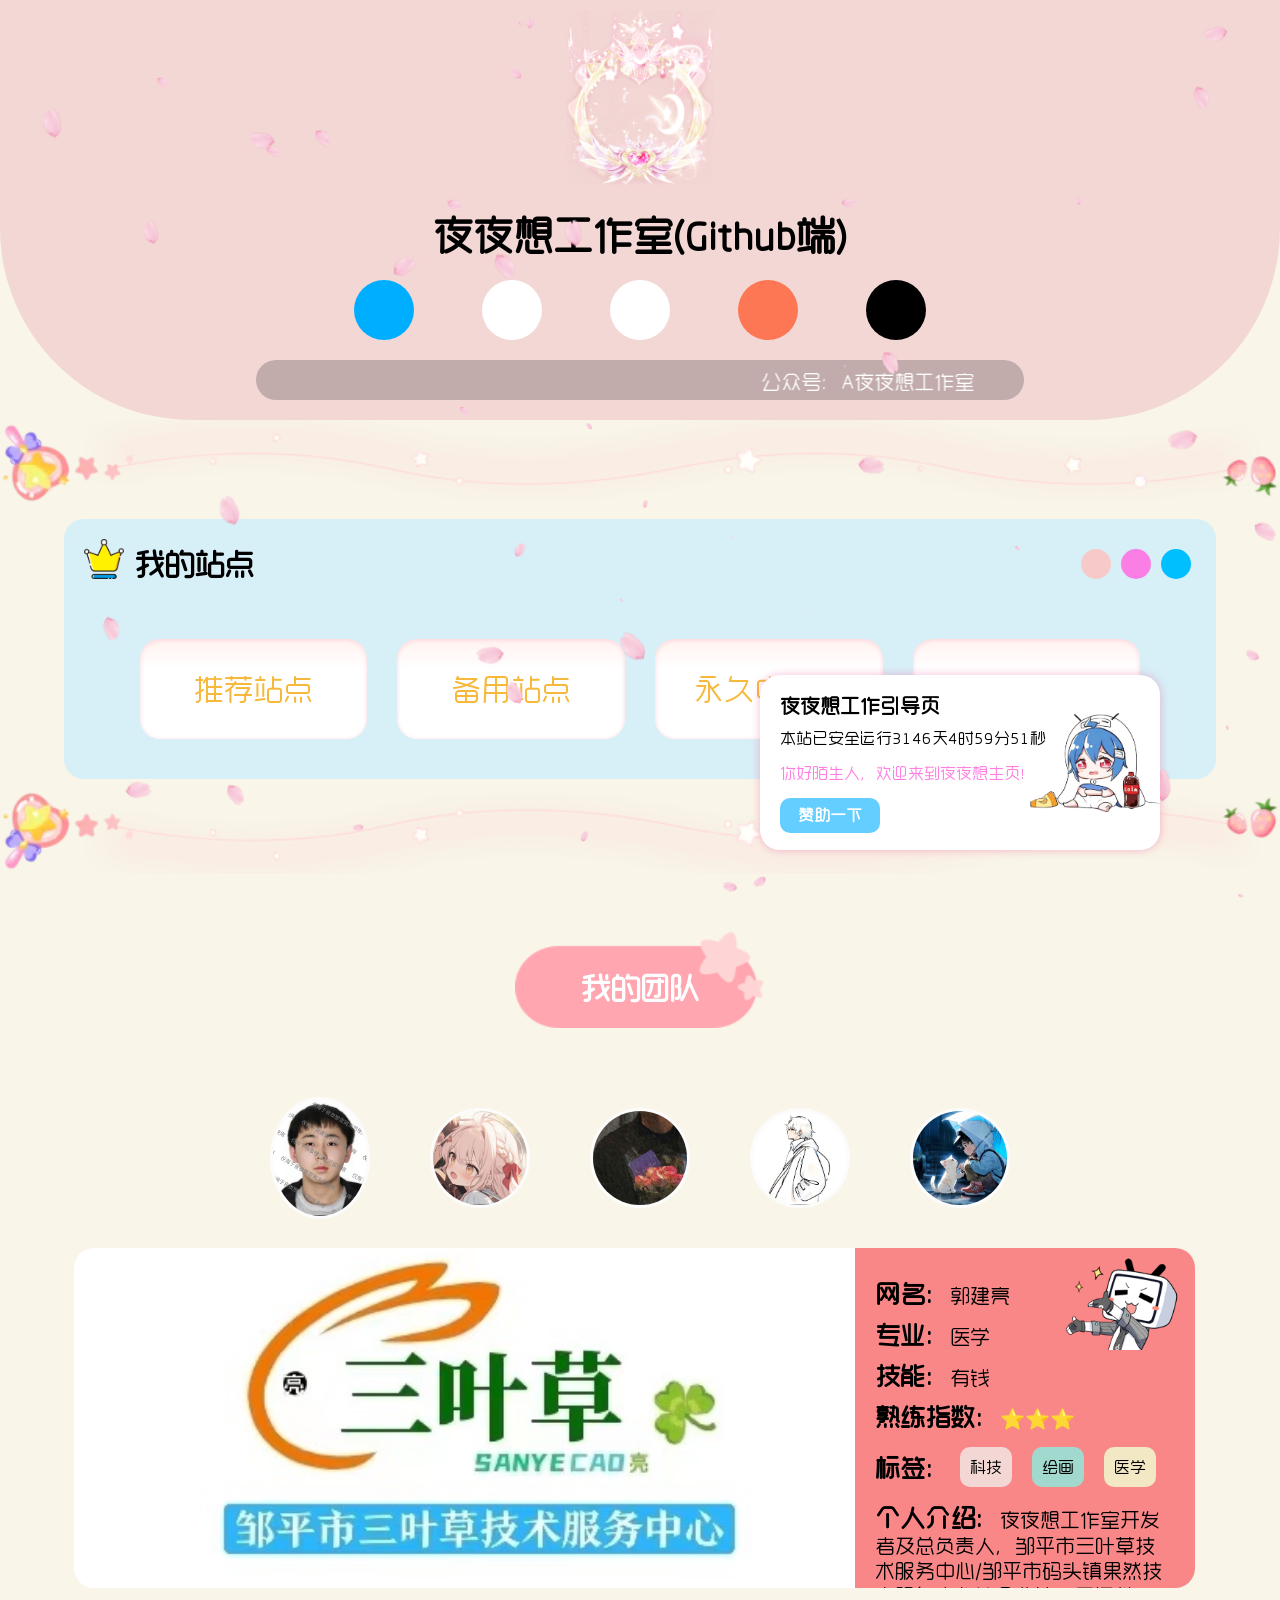
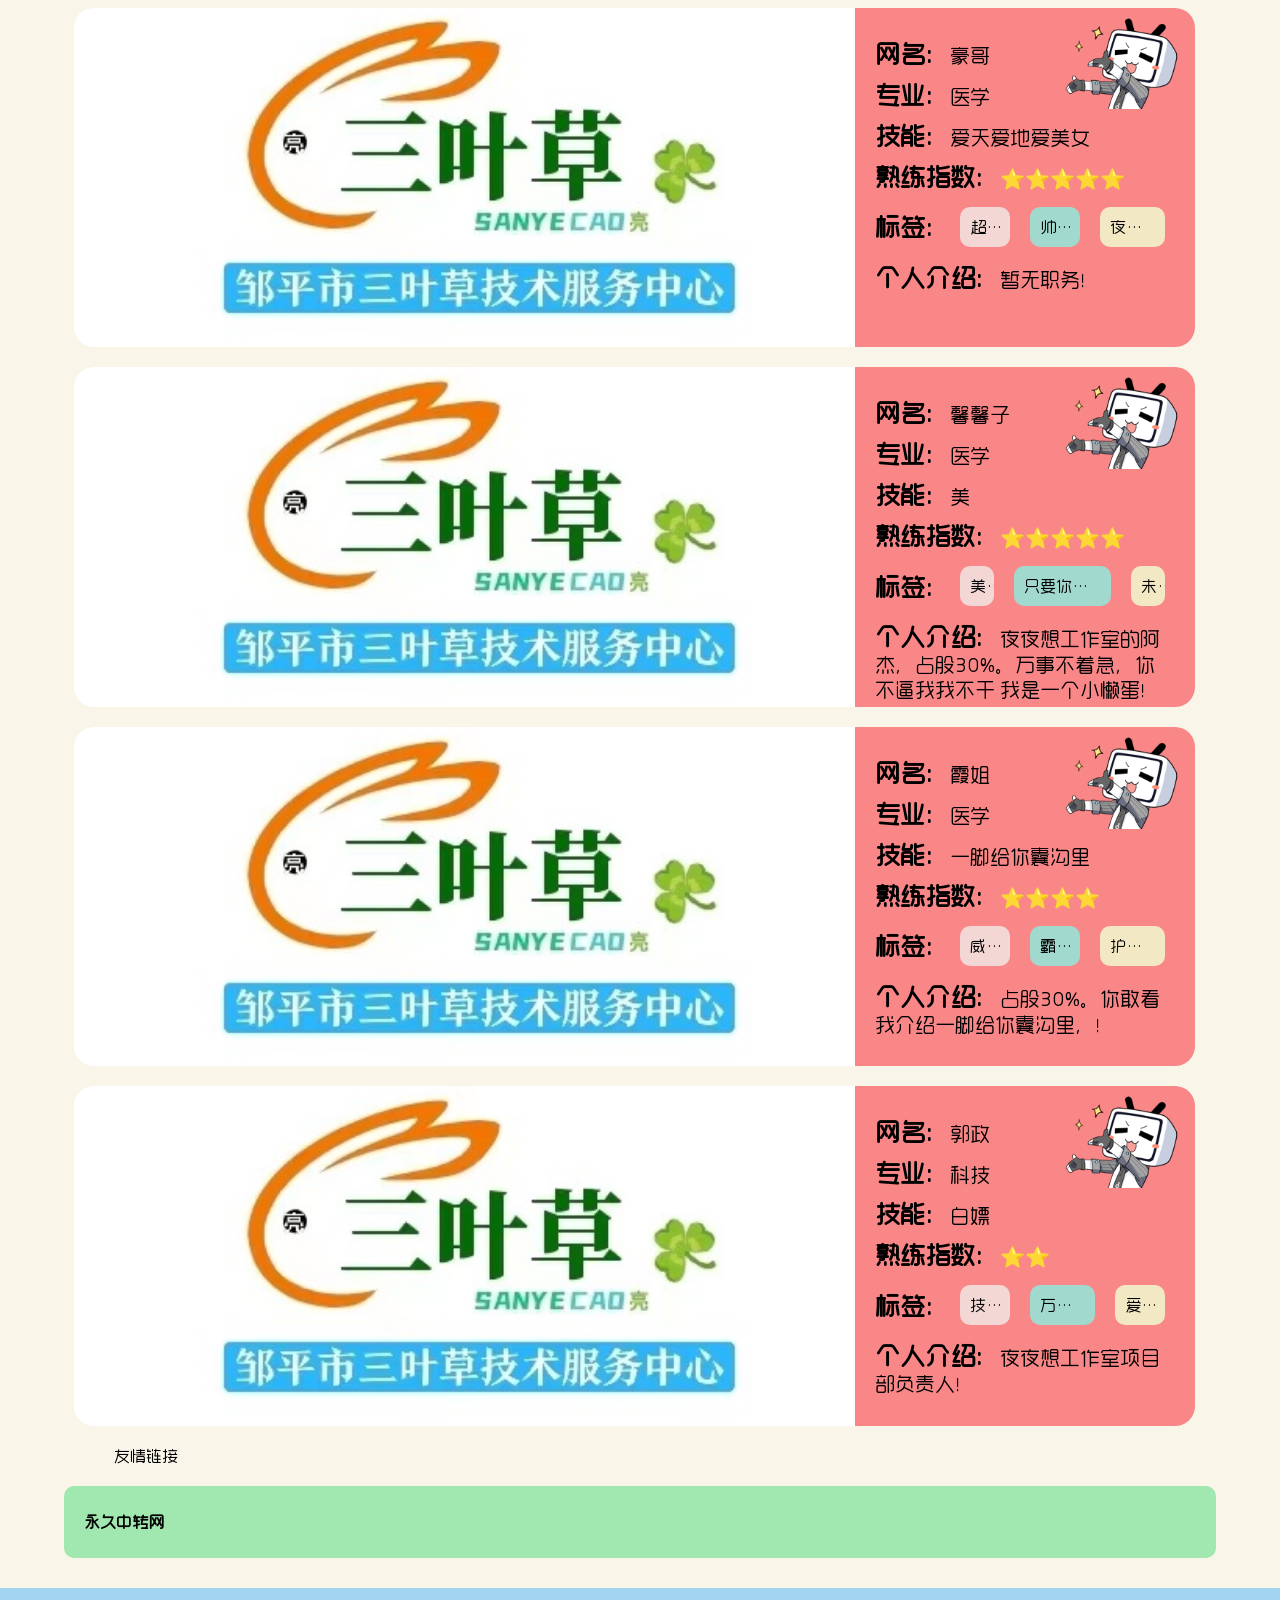
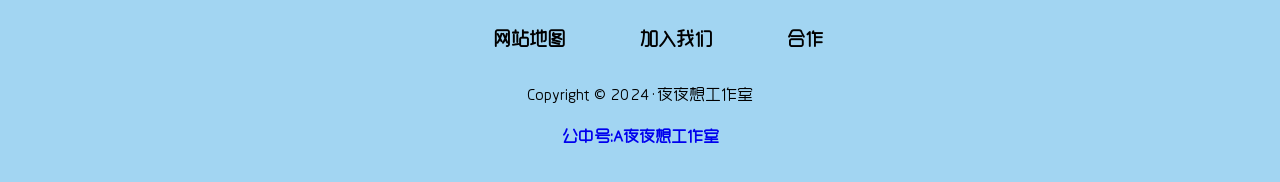
==== commit 9d2a7b14: "Update index.html" ====
--- a/index.html
+++ b/index.html
@@ -35,7 +35,7 @@
                 <img data-src="https://q.qlogo.cn/headimg_dl?dst_uin=3250961724&spec=640&img_type=jpg">
             </div>
             <div class="name">
-                <p>夜夜想工作室(码云端)</p>
+                <p>夜夜想工作室(Github端)</p>
             </div>
             <div class="lxfs">
                 <div class="qq">
@@ -158,10 +158,10 @@
 
         <div class="zhandian-list">
             <div class="zhandian">
-                <a href="http://gw.315221.xyz:6011/zd/">推荐站点</a>
+                <a href="/zd/">推荐站点</a>
             </div>
             <div class="zhandian">
-                <a href="http://4m86223o41.oicp.vip:6011/zdby/">备用站点</a>
+                <a href="/zdby/">备用站点</a>
             </div>
             <div class="zhandian">
                 <a href="https://gjl17754312709-3.m.icoc.bz/">永久中转站</a>
@@ -406,4 +406,4 @@
 
 </body>
 
-</html>+</html>
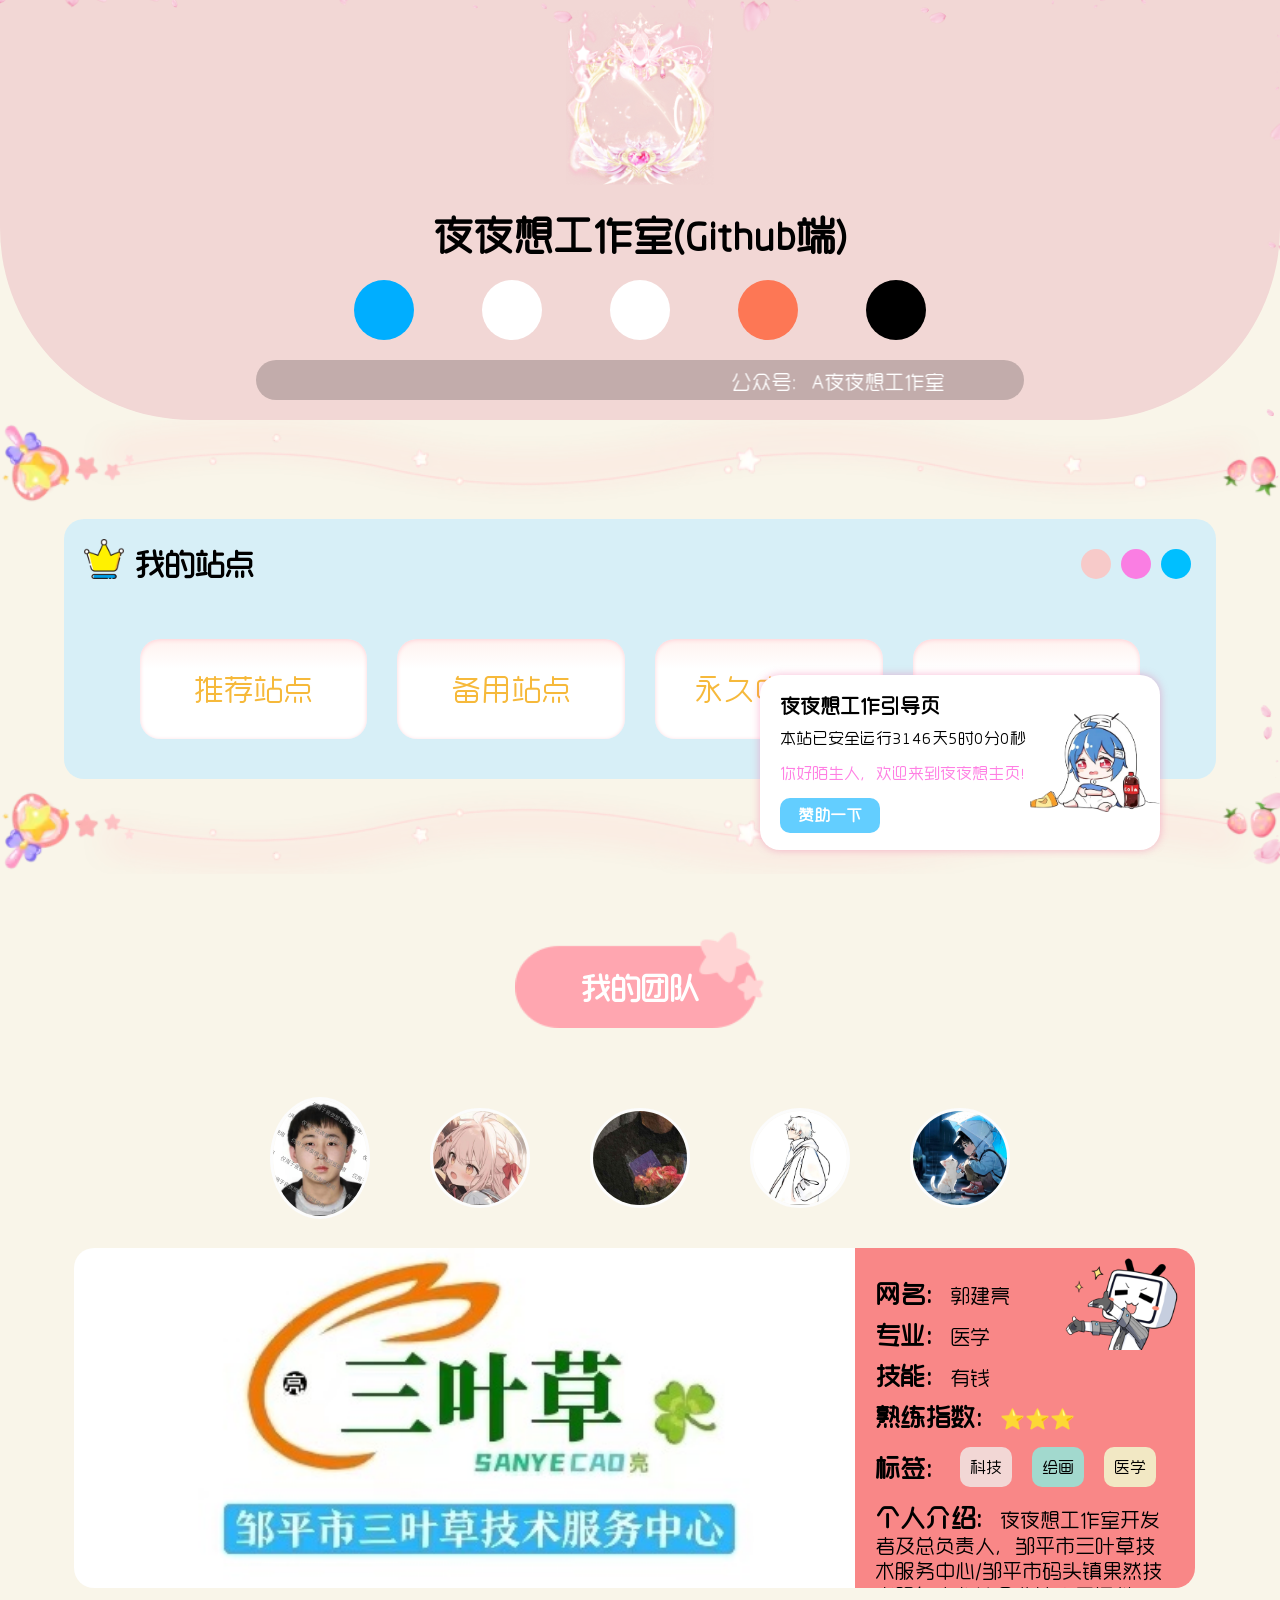
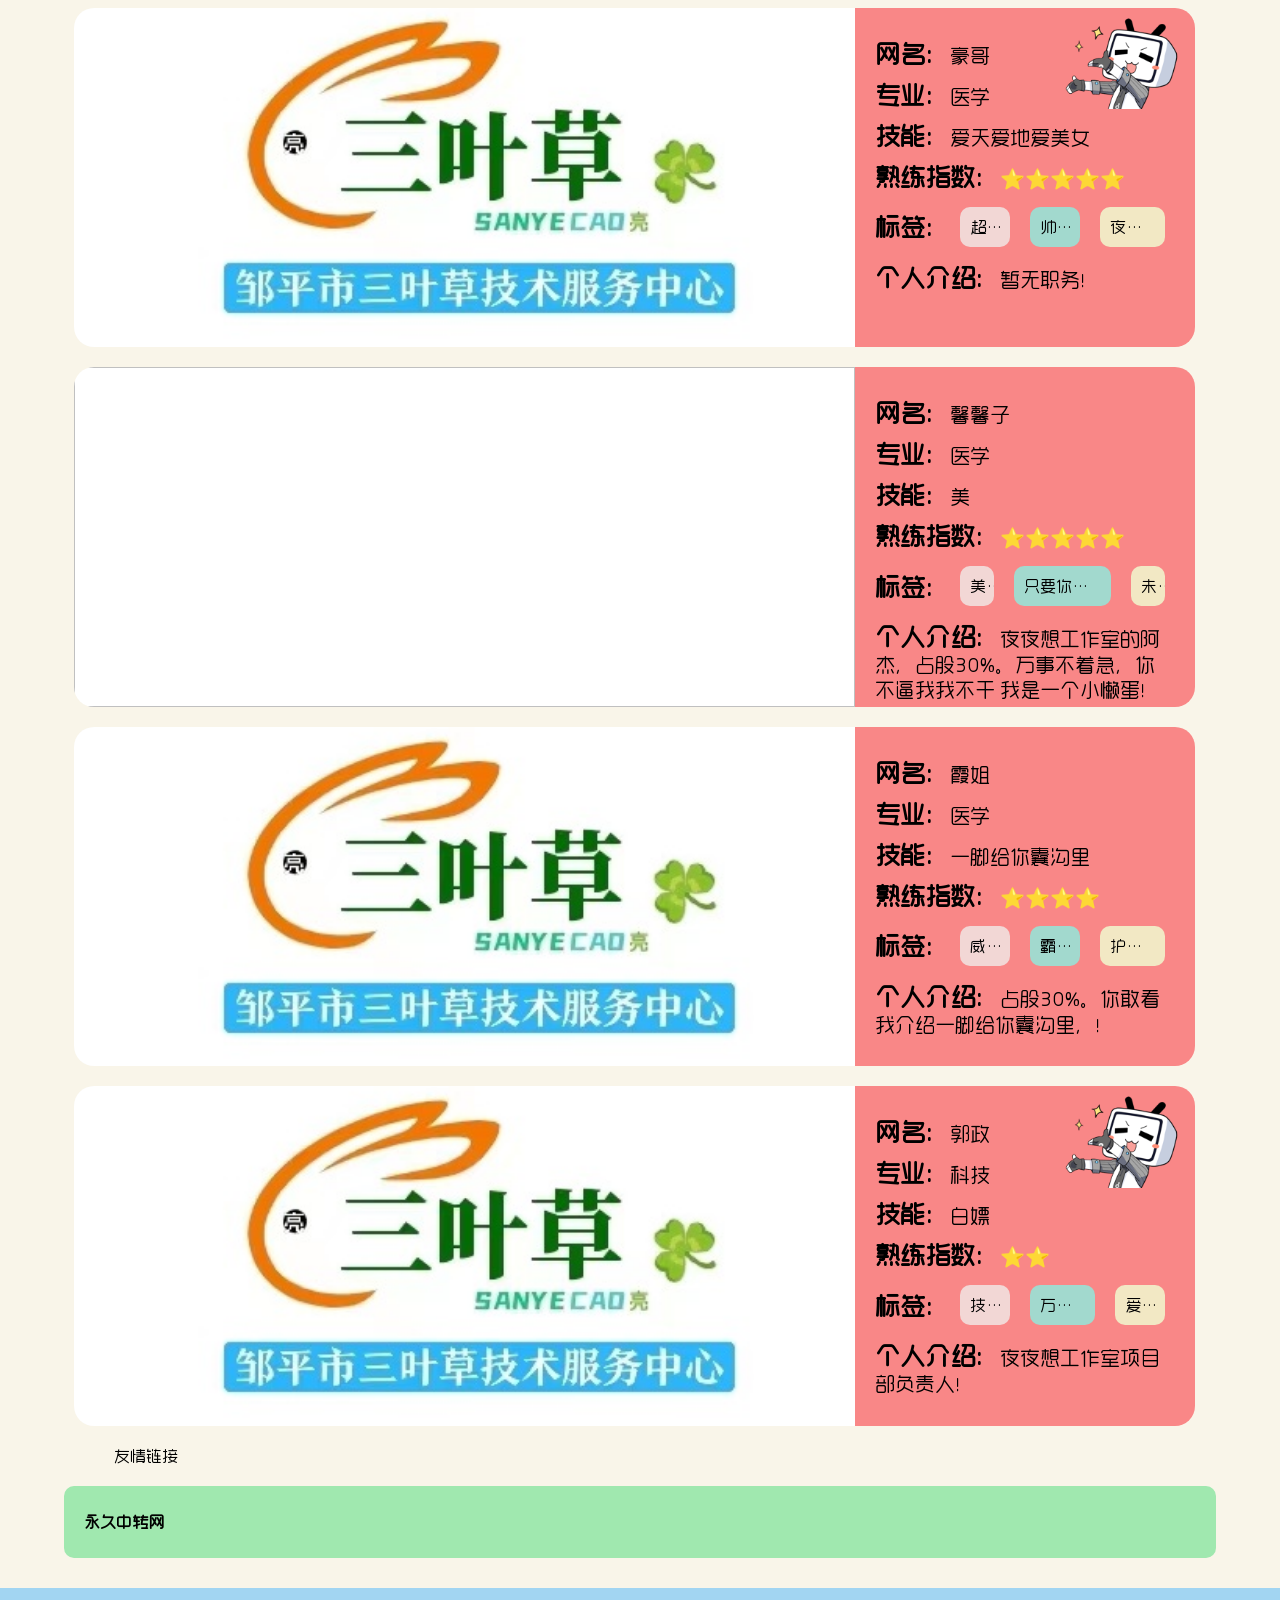
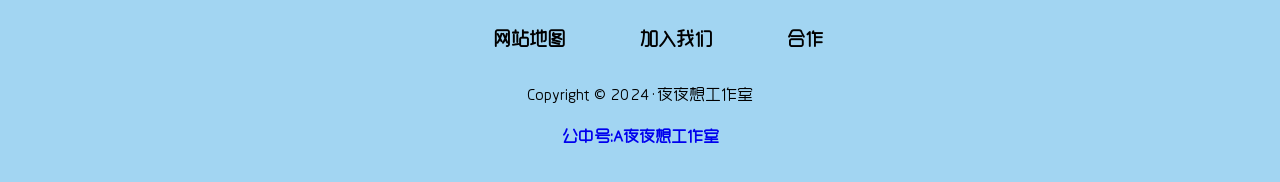
==== commit 88977cdd: "更新 index.html" ====
--- a/index.html
+++ b/index.html
@@ -168,7 +168,7 @@
             </div>
             
             <div class="zhandian">
-                <a href="https://yyxgzs.gitee.io/yyxkf/">微信客服</a>
+                <a href="/qita/kefu/">微信客服</a>
             </div>
         </div>
 
